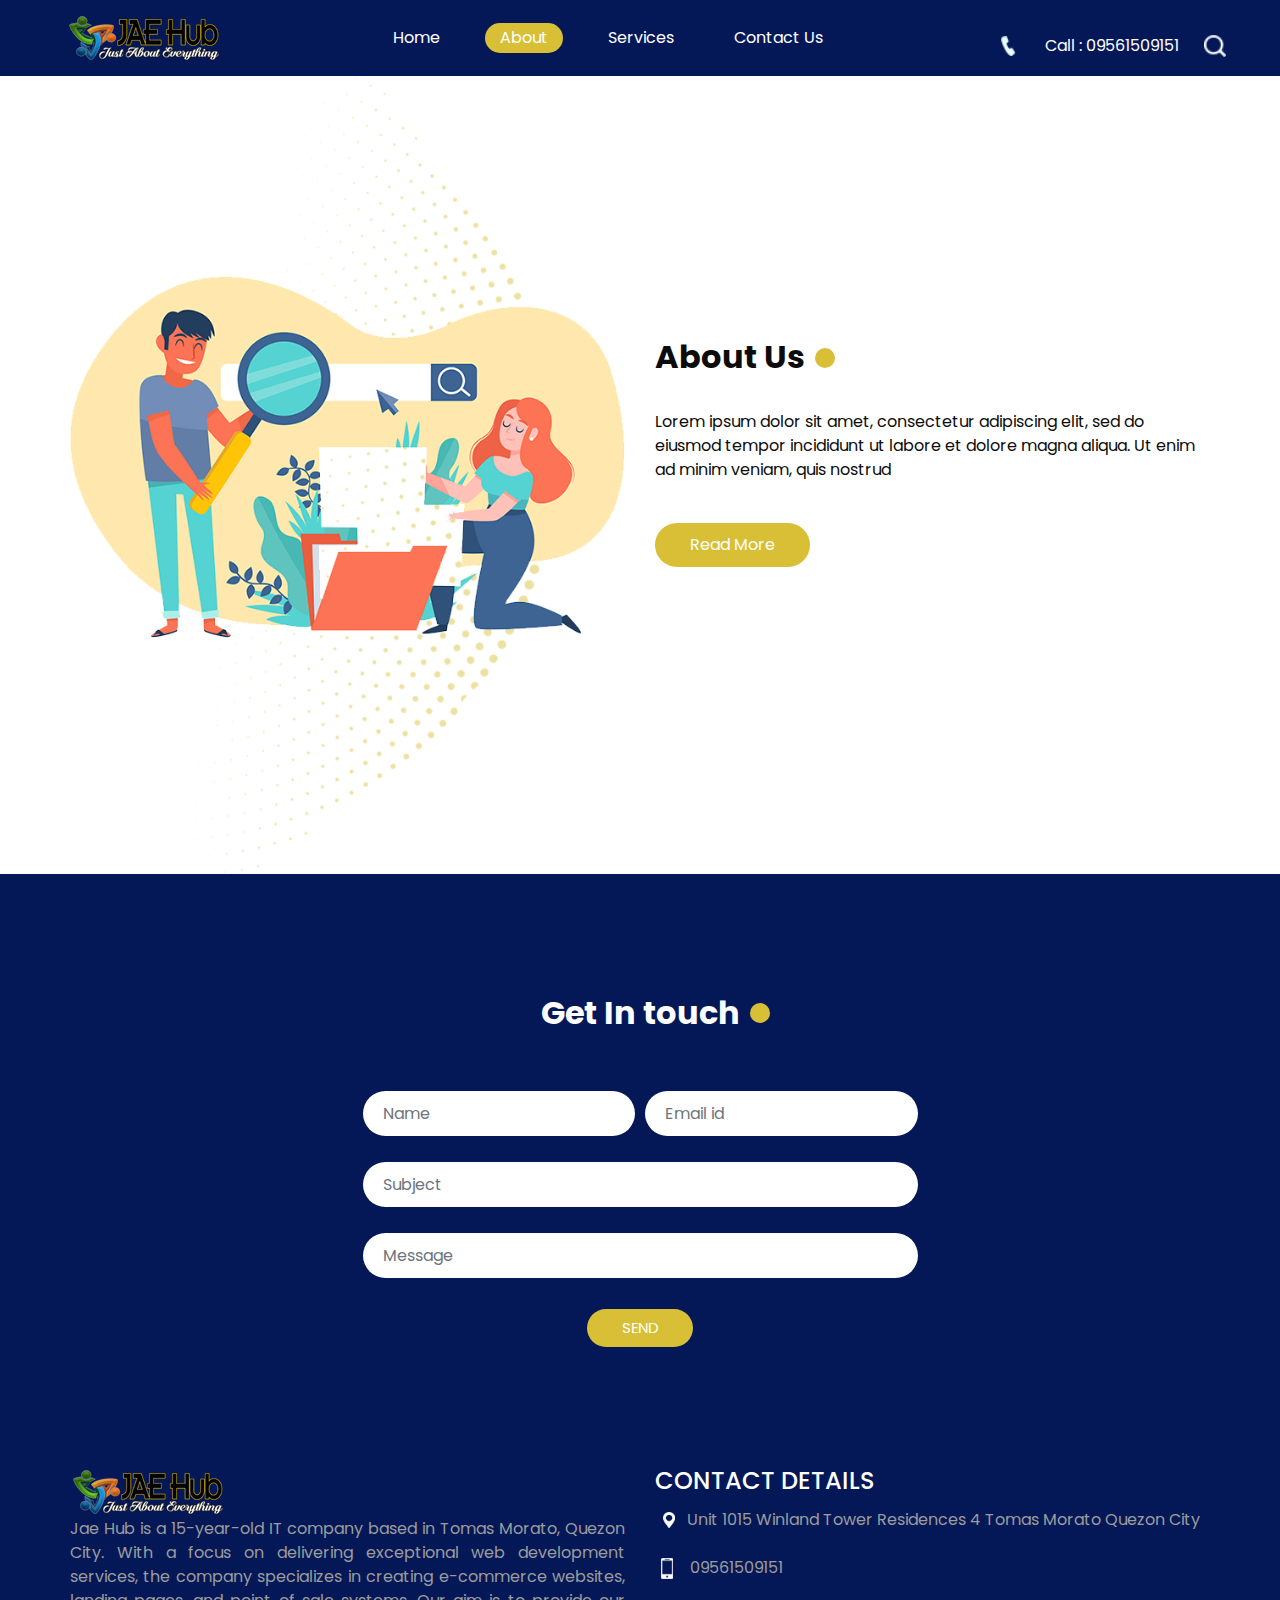
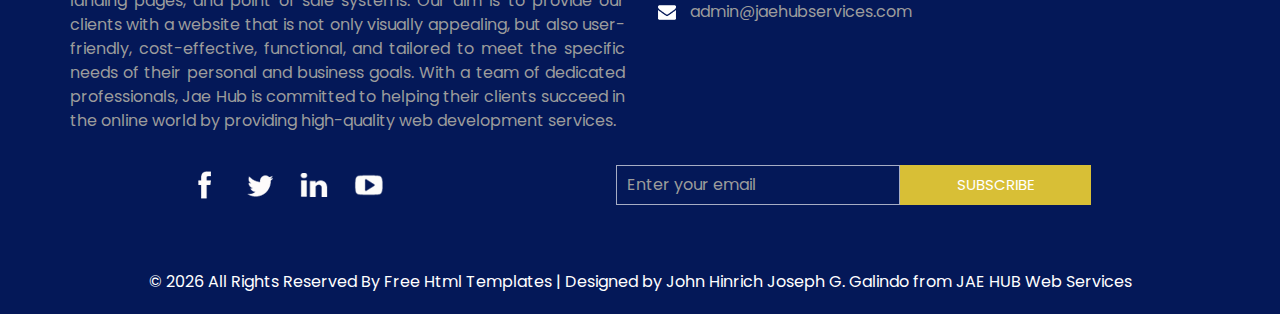
==== about.html @ 188d8688 "added files" ====
<!DOCTYPE html>
<html>

<head>
  <!-- Basic -->
  <meta charset="utf-8" />
  <meta http-equiv="X-UA-Compatible" content="IE=edge" />
  <!-- Mobile Metas -->
  <meta name="viewport" content="width=device-width, initial-scale=1, shrink-to-fit=no" />
  <!-- Site Metas -->
  <meta name="keywords" content="" />
  <meta name="description" content="" />
  <meta name="author" content="" />

  <title>Seotech</title>

  <!-- slider stylesheet -->
  <link rel="stylesheet" type="text/css" href="https://cdnjs.cloudflare.com/ajax/libs/OwlCarousel2/2.1.3/assets/owl.carousel.min.css" />

  <!-- bootstrap core css -->
  <link rel="stylesheet" type="text/css" href="css/bootstrap.css" />

  <!-- fonts style -->
  <link href="https://fonts.googleapis.com/css?family=Poppins:400,600,700&display=swap" rel="stylesheet">
  <!-- Custom styles for this template -->
  <link href="css/style.css" rel="stylesheet" />
  <!-- responsive style -->
  <link href="css/responsive.css" rel="stylesheet" />
</head>

<body class="sub_page">

  <div class="hero_area">
    <!-- header section strats -->
    <header class="header_section">
      <div class="container-fluid">
        <nav class="navbar navbar-expand-lg custom_nav-container ">
          <a class="navbar-brand" href="index.html">
            <span>
              <img src="images/logo.png" alt="Logo">
            </span>
          </a>
          </a>
          <button class="navbar-toggler" type="button" data-toggle="collapse" data-target="#navbarSupportedContent" aria-controls="navbarSupportedContent" aria-expanded="false" aria-label="Toggle navigation">
            <span class="s-1"> </span>
            <span class="s-2"> </span>
            <span class="s-3"> </span>
          </button>

          <div class="collapse navbar-collapse" id="navbarSupportedContent">
            <div class="d-flex mx-auto flex-column flex-lg-row align-items-center">
              <ul class="navbar-nav  ">
                <li class="nav-item">
                  <a class="nav-link" href="index.html">Home <span class="sr-only">(current)</span></a>
                </li>
                <li class="nav-item active">
                  <a class="nav-link" href="about.html"> About</a>
                </li>
                <li class="nav-item">
                  <a class="nav-link" href="service.html"> Services </a>
                </li>
                <li class="nav-item">
                  <a class="nav-link" href="#contactLink">Contact Us</a>
                </li>
              </ul>
            </div>
            <div class="quote_btn-container ">
              <a href="">
                <img src="images/call.png" alt="">
                <span>
                  Call : 09561509151
                </span>
              </a>
              <form class="form-inline">
                <button class="btn  my-2 my-sm-0 nav_search-btn" type="submit"></button>
              </form>
            </div>
          </div>
        </nav>
      </div>
    </header>
    <!-- end header section -->
  </div>

  <!-- about section -->

  <section class="about_section ">
    <div class="container">
      <div class="row">
        <div class="col-md-6">
          <div class="img-box">
            <img src="images/about-img2.png" alt="">
          </div>
        </div>
        <div class="col-md-6">
          <div class="detail-box">
            <div class="heading_container">
              <h2>
                About Us
              </h2>
            </div>
            <p>
              Lorem ipsum dolor sit amet, consectetur adipiscing elit, sed do eiusmod tempor incididunt ut labore et
              dolore magna aliqua. Ut enim ad minim veniam, quis nostrud
            </p>
            <a href="">
              Read More
            </a>
          </div>
        </div>
      </div>
    </div>
  </section>

  <!-- end about section -->


  <div class="footer_bg">

    <!-- contact section -->
    <section class="contact_section layout_padding" id="contactLink">
      <div class="container">
        <div class="heading_container">
          <h2>
            Get In touch
          </h2>
        </div>
      </div>
      <div class="container">
        <div class="row">
          <div class="col-lg-6 col-md-8 mx-auto">
            <form>
              <div class="form-row">
                <div class="form-group col-md-6">
                  <input type="text" class="form-control" id="inputName4" placeholder="Name ">
                </div>
                <div class="form-group col-md-6">
                  <input type="email" class="form-control" id="inputEmail4" placeholder="Email id">
                </div>

              </div>
              <div class="form-row">
                <div class="form-group col">
                  <input type="text" class="form-control" id="inputSubject4" placeholder="Subject">
                </div>
              </div>
              <div class="form-group">
                <input type="text" class="form-control" id="inputMessage" placeholder="Message">
              </div>
              <div class="d-flex justify-content-center">
                <button type="submit" class="">Send</button>
              </div>
            </form>
          </div>
        </div>
      </div>
    </section>


    <!-- end contact section -->



    <!-- info section -->
    <section class="info_section layout_padding2">
      <div class="container">
        <div class="row">

          <div class="col-md-6">
            <div class="info_logo">
              <h3 class="d-none">
                JAEHub
              </h3>
              <img src="images/logo.png" alt="Logo">
              <p class="text-justify">
                Jae Hub is a 15-year-old IT company based in Tomas Morato, Quezon City. With a focus on delivering exceptional web development services, the company specializes in creating e-commerce websites, landing pages, and point of sale systems. Our aim is to provide our clients with a website that is not only visually appealing, but also user-friendly, cost-effective, functional, and tailored to meet the specific needs of their personal and business goals. With a team of dedicated professionals, Jae Hub is committed to helping their clients succeed in the online world by providing high-quality web development services.
              </p>
            </div>
          </div>

          <!-- <div class="col-md-3">
            <div class="info_links">
              <h4>
                BASIC LINKS
              </h4>
              <ul class="  ">
                <li class=" active">
                  <a class="" href="index.html">Home <span class="sr-only">(current)</span></a>
                </li>
                <li class="">
                  <a class="" href="about.html"> About</a>
                </li>
                <li class="">
                  <a class="" href="service.html"> Services </a>
                </li>
                <li class="">
                  <a class="" href="#contactLink">Contact Us</a>
                </li>
              </ul>
            </div>
          </div> -->

          <div class="col-md-6">
            <div class="info_contact">
              <h4>
                CONTACT DETAILS
              </h4>
              <div>
                <p>
                  <img src="images/map-icon.png" width="12px" alt="" class="m-2">
                  Unit 1015 Winland Tower Residences 4 Tomas Morato Quezon City
                </p>
                
              </div>
              <a href="">
                <div class="img-box">
                  <img src="images/telephone-white.png" width="12px" alt="">
                </div>
                <p>
                  09561509151
                </p>
              </a>
              <a href="">
                <div class="img-box">
                  <img src="images/envelope-white.png" width="18px" alt="">
                </div>
                <p>
                  admin@jaehubservices.com
                </p>
              </a>
            </div>
          </div>

          <div class="container-fluid">
            <div class="info_form d-flex align-items-center justify-content-around container-fluid flex-wrap">
              <div class="social_box mt-3">
                <a href="https://www.facebook.com/biz.jaehub/">
                  <img src="images/info-fb.png" alt="">
                </a>
                <a href="#">
                  <img src="images/info-twitter.png" alt="">
                </a>
                <a href="#">
                  <img src="images/info-linkedin.png" alt="">
                </a>
                <a href="https://www.youtube.com/@jaehubwebservices">
                  <img src="images/info-youtube.png" alt="">
                </a>
              </div>

              <div class="mt-3">
                <form action="" class="news-letter-form d-flex mt-0">
                  <input type="email" placeholder="Enter your email">
                  <button class="mt-0">
                    Subscribe
                  </button>
                </form>
              </div>

            </div>
          </div>
        </div>
      </div>
    </section>

    <!-- end info_section -->


    <!-- footer section -->
    <section class="container-fluid footer_section">
      <div class="container">
        <p>
          &copy; <span id="displayYear"></span> All Rights Reserved By
          <a href="https://html.design/">Free Html Templates</a> 
          | Designed by John Hinrich Joseph G. Galindo from 
          <a href="https://jaehubservices.com/">JAE HUB Web Services</a>
        </p>
      </div>
    </section>
    <!-- footer section -->

  </div>

  <script type="text/javascript" src="js/jquery-3.4.1.min.js"></script>
  <script type="text/javascript" src="js/bootstrap.js"></script>
  <script type="text/javascript" src="js/custom.js"></script>


</body>

</html>
---- css/style.css ----
body {
  font-family: "Poppins", sans-serif;
  color: #0c0c0c;
  background-color: #ffffff;
}

.layout_padding {
  padding: 75px 0;
}

.layout_padding2 {
  padding: 45px 0;
}

.layout_padding2-top {
  padding-top: 45px;
}

.layout_padding2-bottom {
  padding-bottom: 45px;
}

.layout_padding-top {
  padding-top: 75px;
}

.layout_padding-bottom {
  padding-bottom: 75px;
}

.heading_container {
  display: -webkit-box;
  display: -ms-flexbox;
  display: flex;
  -webkit-box-orient: vertical;
  -webkit-box-direction: normal;
      -ms-flex-direction: column;
          flex-direction: column;
  -webkit-box-align: start;
      -ms-flex-align: start;
          align-items: flex-start;
}

.heading_container h2 {
  position: relative;
  font-weight: bold;
}

.heading_container h2::before {
  content: "";
  position: absolute;
  width: 20px;
  height: 20px;
  background-color: #d8bf36;
  top: 50%;
  right: -30px;
  border-radius: 100%;
  -webkit-transform: translateY(-50%);
          transform: translateY(-50%);
}

/*header section*/
.hero_area {
  height: 98vh;
  position: relative;
  background-image: url(../images/hero-bg.png);
  background-size: cover;
  background-position: bottom;
}

.sub_page .hero_area {
  height: auto;
  background: none;
  background-color: #041858;
}

.sub_page .footer_bg {
  background: none;
  background-color: #041858;
  padding-top: 45px;
}

.header_section .container-fluid {
  padding-right: 25px;
  padding-left: 25px;
}

.header_section .nav_container {
  margin: 0 auto;
}

.custom_nav-container .navbar-nav .nav-item .nav-link {
  padding: 3px 15px;
  margin: 10px 15px;
  color: #ffffff;
  text-align: center;
  border-radius: 20px;
}

.custom_nav-container .navbar-nav .nav-item.active .nav-link, .custom_nav-container .navbar-nav .nav-item:hover .nav-link {
  background-color: #d8bf36;
}

a,
a:hover,
a:focus {
  text-decoration: none;
}

a:hover,
a:focus {
  color: initial;
}

.btn,
.btn:focus {
  outline: none !important;
  -webkit-box-shadow: none;
          box-shadow: none;
}

.custom_nav-container .nav_search-btn {
  background-image: url(../images/search-icon.png);
  background-size: 22px;
  background-repeat: no-repeat;
  background-position-y: 7px;
  width: 35px;
  height: 35px;
  padding: 0;
  border: none;
}

.navbar-brand {
  margin-left: 25px;
}

.navbar-brand span {
  font-size: 24px;
  font-weight: 700;
  color: #ffffff;
  text-transform: uppercase;
}

.custom_nav-container {
  z-index: 99999;
}

.navbar-expand-lg .navbar-collapse {
  -webkit-box-align: end;
      -ms-flex-align: end;
          align-items: flex-end;
}

.custom_nav-container .navbar-toggler {
  outline: none;
}

.custom_nav-container .navbar-toggler {
  padding: 0;
  width: 37px;
  height: 42px;
}

.custom_nav-container .navbar-toggler span {
  display: block;
  width: 35px;
  height: 4px;
  background-color: #ffffff;
  margin: 7px 0;
  -webkit-transition: all .3s;
  transition: all .3s;
}

.custom_nav-container .navbar-toggler[aria-expanded="true"] .s-1 {
  -webkit-transform: rotate(45deg);
          transform: rotate(45deg);
  margin: 0;
  margin-bottom: -4px;
}

.custom_nav-container .navbar-toggler[aria-expanded="true"] .s-2 {
  display: none;
}

.custom_nav-container .navbar-toggler[aria-expanded="true"] .s-3 {
  -webkit-transform: rotate(-45deg);
          transform: rotate(-45deg);
  margin: 0;
  margin-top: -4px;
}

.custom_nav-container .navbar-toggler[aria-expanded="false"] .s-1,
.custom_nav-container .navbar-toggler[aria-expanded="false"] .s-2,
.custom_nav-container .navbar-toggler[aria-expanded="false"] .s-3 {
  -webkit-transform: none;
          transform: none;
}

.quote_btn-container {
  display: -webkit-box;
  display: -ms-flexbox;
  display: flex;
  -webkit-box-align: center;
      -ms-flex-align: center;
          align-items: center;
}

.quote_btn-container a {
  color: #ffffff;
  margin-right: 25px;
}

.quote_btn-container a img {
  width: 15px;
  margin: 0 25px;
}

/*end header section*/
/* slider section */
.slider_section {
  height: calc(100% - 80px);
  display: -webkit-box;
  display: -ms-flexbox;
  display: flex;
  -webkit-box-align: center;
      -ms-flex-align: center;
          align-items: center;
  position: relative;
  z-index: 2;
  color: #3b3a3a;
}

.slider_section .row {
  -webkit-box-align: center;
      -ms-flex-align: center;
          align-items: center;
}

.slider_section div#carouselExampleIndicators {
  width: 100%;
  position: unset;
}

.slider_section .detail_box {
  color: #ffffff;
}

.slider_section .detail_box h1 {
  font-size: 4rem;
  font-weight: bold;
  margin-bottom: 30px;
}

.slider_section .detail_box .btn-box {
  margin: 30px -5px 0 -5px;
}

.slider_section .detail_box .btn-box a {
  width: 145px;
  text-align: center;
  margin: 5px;
}

.slider_section .detail_box .btn-box a.btn-1 {
  display: inline-block;
  padding: 8px 0;
  background-color: #d8bf36;
  color: #ffffff;
  border-radius: 30px;
}

.slider_section .detail_box .btn-box a.btn-1:hover {
  background-color: #e0cd61;
}

.slider_section .detail_box .btn-box a.btn-2 {
  display: inline-block;
  padding: 8px 0;
  background-color: #ffffff;
  color: #000000;
  border-radius: 30px;
}

.slider_section .detail_box .btn-box a.btn-2:hover {
  background-color: white;
}

.slider_section .img-box img {
  width: 100%;
}

.slider_section .slider_number-container {
  position: absolute;
  top: 8%;
  left: 10%;
  display: -webkit-box;
  display: -ms-flexbox;
  display: flex;
}

.slider_section .carousel_btn-container {
  width: 95px;
  position: absolute;
  bottom: 9%;
  display: -webkit-box;
  display: -ms-flexbox;
  display: flex;
  -webkit-box-pack: justify;
      -ms-flex-pack: justify;
          justify-content: space-between;
  right: 50%;
  z-index: 999;
  -webkit-transform: translateX(50%);
          transform: translateX(50%);
}

.slider_section .carousel_btn-container .carousel-control-prev,
.slider_section .carousel_btn-container .carousel-control-next {
  position: relative;
  width: 45px;
  height: 45px;
  border: none;
  border-radius: 100%;
  opacity: 1;
  background-repeat: no-repeat;
  background-size: 8px;
  background-position: center;
  background-color: #d8bf36;
}

.slider_section .carousel_btn-container .carousel-control-prev:hover,
.slider_section .carousel_btn-container .carousel-control-next:hover {
  background-color: #041858;
}

.slider_section .carousel_btn-container .carousel-control-prev {
  background-image: url(../images/left-angle.png);
}

.slider_section .carousel_btn-container .carousel-control-next {
  background-image: url(../images/right-angle.png);
  -webkit-transform: translateY(-10px);
          transform: translateY(-10px);
}

.about_section .row {
  -webkit-box-align: center;
      -ms-flex-align: center;
          align-items: center;
}

.about_section .img-box img {
  max-width: 100%;
}

.about_section .detail-box p {
  margin-top: 25px;
}

.about_section .detail-box a {
  display: inline-block;
  padding: 10px 35px;
  background-color: #d8bf36;
  color: #ffffff;
  border-radius: 30px;
  margin: 25px 0 45px 0;
}

.about_section .detail-box a:hover {
  background-color: #e0cd61;
}

.service_section {
  background-color: #041858;
  color: #ffffff;
  text-align: center;
}

.service_section .heading_container {
  -webkit-box-align: center;
      -ms-flex-align: center;
          align-items: center;
}

.service_section .service_container {
  display: -webkit-box;
  display: -ms-flexbox;
  display: flex;
  -webkit-box-pack: center;
      -ms-flex-pack: center;
          justify-content: center;
  padding: 35px 60px;
  -ms-flex-wrap: wrap;
      flex-wrap: wrap;
}

.service_section .service_container .box {
  margin: 25px 10px;
  min-width: 200px;
  width: 250px;
}

.service_section .service_container .box .img-box {
  display: -webkit-box;
  display: -ms-flexbox;
  display: flex;
  -webkit-box-pack: center;
      -ms-flex-pack: center;
          justify-content: center;
  -webkit-box-align: center;
      -ms-flex-align: center;
          align-items: center;
  height: 200px;
  background-color: #ffffff;
  border-radius: 15px;
}

.service_section .service_container .box .img-box img {
  width: 75px;
}

.service_section .service_container .box .detail-box {
  margin-top: 15px;
}

.service_section .service_container .box .detail-box h5 {
  font-weight: bold;
  position: relative;
}

.service_section .btn-box {
  display: -webkit-box;
  display: -ms-flexbox;
  display: flex;
  -webkit-box-pack: center;
      -ms-flex-pack: center;
          justify-content: center;
}

.service_section .btn-box a {
  display: inline-block;
  padding: 10px 35px;
  background-color: #d8bf36;
  color: #ffffff;
  border-radius: 30px;
}

.service_section .btn-box a:hover {
  background-color: #e0cd61;
}

.work_section .heading_container {
  margin-bottom: 45px;
}

.work_section .row {
  -webkit-box-align: center;
      -ms-flex-align: center;
          align-items: center;
}

.work_section .detail_container .box {
  margin-bottom: 20px;
  padding: 20px;
  -webkit-box-shadow: 0 0 25px 0 rgba(0, 0, 0, 0.15);
          box-shadow: 0 0 25px 0 rgba(0, 0, 0, 0.15);
}

.work_section .detail_container .box .top-box {
  display: -webkit-box;
  display: -ms-flexbox;
  display: flex;
  -webkit-box-align: center;
      -ms-flex-align: center;
          align-items: center;
}

.work_section .detail_container .box .top-box .icon-box {
  width: 50px;
  margin-right: 15px;
}

.work_section .detail_container .box .top-box .icon-box img {
  width: 100%;
}

.work_section .detail_container .box .top-box h5 {
  font-weight: 600;
  margin: 0;
}

.work_section .detail_container .box .bottom-box {
  margin-top: 10px;
}

.work_section .img-box img {
  max-width: 100%;
}

.work_section .btn-box {
  display: -webkit-box;
  display: -ms-flexbox;
  display: flex;
}

.work_section .btn-box a {
  display: inline-block;
  padding: 10px 25px;
  background-color: #d8bf36;
  color: #ffffff;
  border-radius: 30px;
}

.work_section .btn-box a:hover {
  background-color: #e0cd61;
}

.team_section {
  text-align: center;
}

.team_section .heading_container {
  -webkit-box-align: center;
      -ms-flex-align: center;
          align-items: center;
}

.team_section .team_container {
  display: -webkit-box;
  display: -ms-flexbox;
  display: flex;
  -webkit-box-pack: center;
      -ms-flex-pack: center;
          justify-content: center;
  padding: 25px 65px;
  -ms-flex-wrap: wrap;
      flex-wrap: wrap;
}

.team_section .team_container .box {
  margin: 35px 45px;
  min-width: 200px;
  width: 250px;
}

.team_section .team_container .box .img-box {
  display: -webkit-box;
  display: -ms-flexbox;
  display: flex;
  -webkit-box-pack: center;
      -ms-flex-pack: center;
          justify-content: center;
  -webkit-box-align: center;
      -ms-flex-align: center;
          align-items: center;
  border-radius: 15px;
  position: relative;
}

.team_section .team_container .box .img-box img {
  width: 100%;
}

.team_section .team_container .box .img-box::before {
  content: "";
  position: absolute;
  z-index: -1;
  top: 0;
  left: 50%;
  width: 120%;
  height: 75%;
  border-radius: 25px;
  -webkit-transform: translateX(-52.5%) rotate(-15deg);
          transform: translateX(-52.5%) rotate(-15deg);
  background-color: #041858;
}

.team_section .team_container .box .detail-box {
  margin-top: 15px;
}

.team_section .team_container .box .detail-box h5 {
  font-weight: bold;
  position: relative;
}

.team_section .team_container .box.b-2 {
  margin-top: 130px;
}

.team_section .team_container .box.b-3 {
  margin-top: 230px;
}

.team_section .btn-box {
  display: -webkit-box;
  display: -ms-flexbox;
  display: flex;
  -webkit-box-pack: center;
      -ms-flex-pack: center;
          justify-content: center;
}

.team_section .btn-box a {
  display: inline-block;
  padding: 10px 35px;
  background-color: #d8bf36;
  color: #ffffff;
  border-radius: 30px;
}

.team_section .btn-box a:hover {
  background-color: #e0cd61;
}

.client_section .box {
  display: -webkit-box;
  display: -ms-flexbox;
  display: flex;
  -webkit-box-orient: vertical;
  -webkit-box-direction: normal;
      -ms-flex-direction: column;
          flex-direction: column;
  margin-top: 45px;
}

.client_section .box .img-box img {
  max-width: 100%;
}

.client_section .box .detail-box {
  margin-top: 20px;
}

.client_section .box .detail-box h6 {
  font-size: 18px;
  font-weight: bold;
}

.client_section .carousel_btn-container {
  width: 100px;
  position: absolute;
  bottom: -50px;
  display: -webkit-box;
  display: -ms-flexbox;
  display: flex;
  -webkit-box-pack: justify;
      -ms-flex-pack: justify;
          justify-content: space-between;
  right: 15%;
  z-index: 999;
}

.client_section .carousel_btn-container .carousel-control-prev,
.client_section .carousel_btn-container .carousel-control-next {
  position: relative;
  width: 45px;
  height: 45px;
  border: none;
  border-radius: 100%;
  opacity: 1;
  background-repeat: no-repeat;
  background-size: 20px;
  background-position: center;
  background-color: #d8bf36;
}

.client_section .carousel_btn-container .carousel-control-prev:hover,
.client_section .carousel_btn-container .carousel-control-next:hover {
  background-color: #041858;
}

.client_section .carousel_btn-container .carousel-control-prev {
  background-image: url(../images/prev-white.png);
}

.client_section .carousel_btn-container .carousel-control-next {
  background-image: url(../images/next-white.png);
}

.footer_bg {
  background-image: url(../images/footer-bg.png);
  background-size: cover;
  background-position: right top;
  padding-top: 250px;
}

.contact_section {
  color: #ffffff;
}

.contact_section .heading_container {
  -webkit-box-align: center;
      -ms-flex-align: center;
          align-items: center;
  margin-bottom: 45px;
}

.contact_section form .form-control {
  border: none;
  background-color: #ffffff;
  outline: none;
  -webkit-box-shadow: none;
          box-shadow: none;
  border-radius: 30px;
  padding-left: 20px;
  height: 45px;
  margin: 5px 0;
}

.contact_section button {
  display: inline-block;
  padding: 8px 35px;
  background-color: #d8bf36;
  color: #ffffff;
  border-radius: 30px;
  text-transform: uppercase;
  border: none;
  -webkit-box-shadow: none;
          box-shadow: none;
  outline: none;
  margin-top: 15px;
  font-size: 15px;
}

.contact_section button:hover {
  background-color: #e0cd61;
}

.info_section {
  color: #ffffff;
}

.info_section p {
  color: #9c9c9c;
}

.info_section .info_logo h3 {
  text-transform: uppercase;
  font-weight: bold;
}

.info_section h5 {
  margin-bottom: 25px;
  font-size: 24px;
}

.info_section .info_contact .img-box {
  width: 35px;
  display: -webkit-box;
  display: -ms-flexbox;
  display: flex;
  -webkit-box-pack: center;
      -ms-flex-pack: center;
          justify-content: center;
}

.info_section .info_contact p {
  margin: 0;
}

.info_section .info_contact a {
  display: -webkit-box;
  display: -ms-flexbox;
  display: flex;
  -webkit-box-align: center;
      -ms-flex-align: center;
          align-items: center;
  margin: 20px 0;
}

.info_section .info_contact a p {
  color: #9c9c9c;
}

.info_section .info_contact a:hover p {
  color: #ffffff;
}

.info_section .info_contact a img {
  height: auto;
  margin-right: 12px;
}

.info_section .info_links ul {
  padding-left: 15px;
}

.info_section .info_links ul li {
  list-style-type: none;
  margin: 5px 0;
}

.info_section .info_links ul li a {
  color: #9c9c9c;
  position: relative;
}

.info_section .info_links ul li a::before {
  display: none;
  content: "";
  position: absolute;
  left: -15px;
  top: 50%;
  width: 10px;
  height: 10px;
  border-radius: 100%;
  -webkit-transform: translateY(-50%);
          transform: translateY(-50%);
  background-color: #d8bf36;
}

.info_section .info_links ul li a:hover {
  color: #ffffff;
}

.info_section .info_links ul li.active a {
  color: #ffffff;
}

.info_section .info_links ul li.active a::before {
  display: block;
}

.info_section .info_form form {
  margin-top: 20px;
}

.info_section .info_form form input {
  border: 1px solid #a6adc4;
  background-color: transparent;
  outline: none;
  width: 100%;
  padding: 7px 10px;
  color: #ffffff;
  flex: 2;
}

.info_section .info_form form input::-webkit-input-placeholder {
  color: #9c9c9c;
}

.info_section .info_form form input:-ms-input-placeholder {
  color: #9c9c9c;
}

.info_section .info_form form input::-ms-input-placeholder {
  color: #9c9c9c;
}

.info_section .info_form form input::placeholder {
  color: #9c9c9c;
}

.info_section .info_form form button {
  display: inline-block;
  padding: 8px 30px;
  background-color: #d8bf36;
  color: #ffffff;
  margin-top: 15px;
  text-transform: uppercase;
  font-size: 15px;
  border: none;
  width: 100%;
  flex: 1;
}

.info_section .info_form form button:hover {
  background-color: #e0cd61;
}

.info_section .info_form .social_box {
  margin-top: 35px;
  width: fit-content;
  display: -webkit-box;
  display: -ms-flexbox;
  display: flex;
}

.info_section .info_form .social_box a {
  margin-right: 25px;
}

/* footer section*/
.footer_section {
  display: -webkit-box;
  display: -ms-flexbox;
  display: flex;
  -webkit-box-pack: center;
      -ms-flex-pack: center;
          justify-content: center;
  position: relative;
}

.footer_section p {
  color: #ffffff;
  margin: 0 auto;
  text-align: center;
  padding: 20px;
}

.footer_section a {
  color: #ffffff;
}

.news-letter-form > input{
  flex: 2;
}

.news-letter-form > button{
  flex: 1;
}

/*# sourceMappingURL=style.css.map */
---- css/responsive.css ----
@media (max-width: 1120px) {
  .team_section .team_container .box.b-3 {
    margin-top: 100px;
  }
}

@media (max-width: 992px) {

  .hero_area {
    height: auto;
  }

  .navbar-brand {
    margin-left: 0;
  }

  .slider_section {
    padding: 45px 0 175px 0;
  }

  .footer_bg {
    padding-top: 125px;
  }

  /* 
  .quote_btn-container {
    display: none;
  } */
  .quote_btn-container {
    flex-direction: column;
    align-items: center;
  }

  .quote_btn-container a {
    display: none;
  }

  .custom_nav-container .nav_search-btn {
    background-position: center;
  }
}

@media (max-width: 768px) {


  .slider_section .detail_box {
    text-align: center;
  }

  .slider_section {
    padding: 45px 0 200px 0;
  }

  .slider_section .img-box {
    margin-top: 45px;
  }

  .slider_section .carousel_btn-container {
    bottom: 11%;
  }

  .about_section .row {
    flex-direction: column-reverse;
  }

  .about_section .detail-box {
    margin-top: 45px;
  }

  .about_section .img-box {
    margin-top: -115px;
  }

  .work_section .img-box {
    margin-top: 25px;
  }

  .work_section .btn-box {
    justify-content: center;
    margin-top: 35px;
  }

  .team_section .team_container .box.b-2 {
    margin-top: 100px;
  }

  .client_section {
    text-align: center;
    margin-bottom: 45px;
  }

  .client_section .heading_container {
    align-items: center;

  }

  .client_section .box {
    align-items: center;
  }

  .client_section .carousel_btn-container {
    bottom: -100px;
    right: 50%;
    transform: translateX(50%);
  }

  .footer_bg {
    padding-top: 75px;
  }

  .info_section .row>div {
    display: flex;
    flex-direction: column;
    align-items: center;
    margin-bottom: 15px;
    text-align: center;
  }

  .info_section .info_form .social_box {
    justify-content: center;
  }
}

@media (max-width: 576px) {
  .slider_section .detail_box h1 {
    font-size: 3.5rem;
  }
}

@media (max-width: 480px) {}

@media (max-width: 420px) {
  .slider_section .detail_box h1 {
    font-size: 3rem;
  }
}

@media (max-width: 360px) {}

@media (min-width: 1200px) {
  .container {
    max-width: 1170px;
  }
}
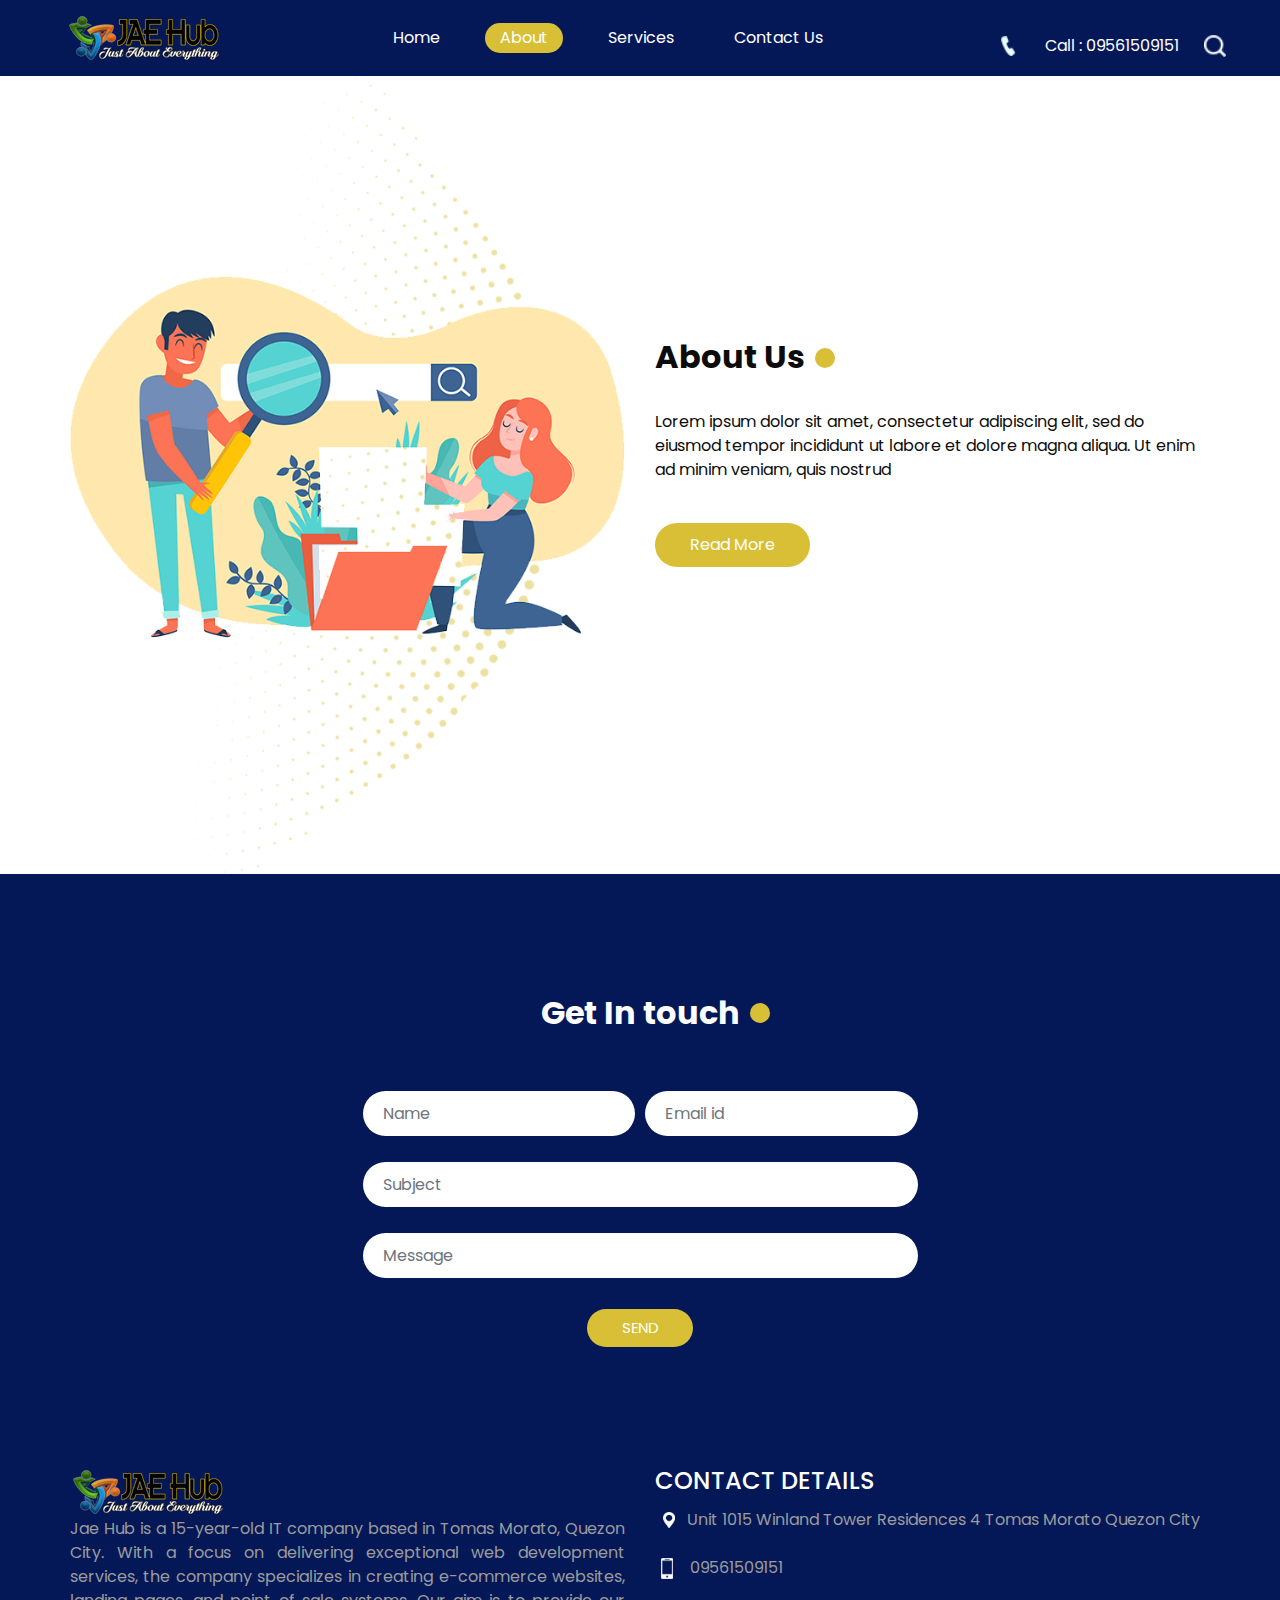
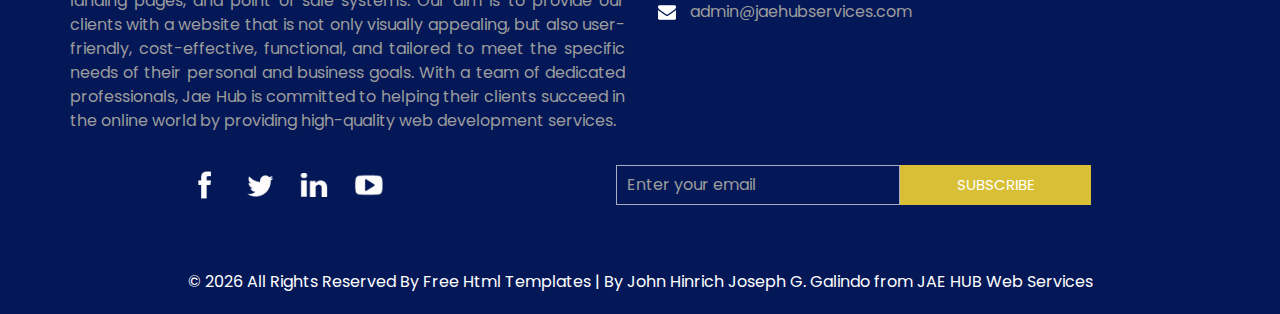
==== commit 2ee0040c: "modified the footer text" ====
--- a/about.html
+++ b/about.html
@@ -272,7 +272,7 @@
         <p>
           &copy; <span id="displayYear"></span> All Rights Reserved By
           <a href="https://html.design/">Free Html Templates</a> 
-          | Designed by John Hinrich Joseph G. Galindo from 
+          | By John Hinrich Joseph G. Galindo from 
           <a href="https://jaehubservices.com/">JAE HUB Web Services</a>
         </p>
       </div>
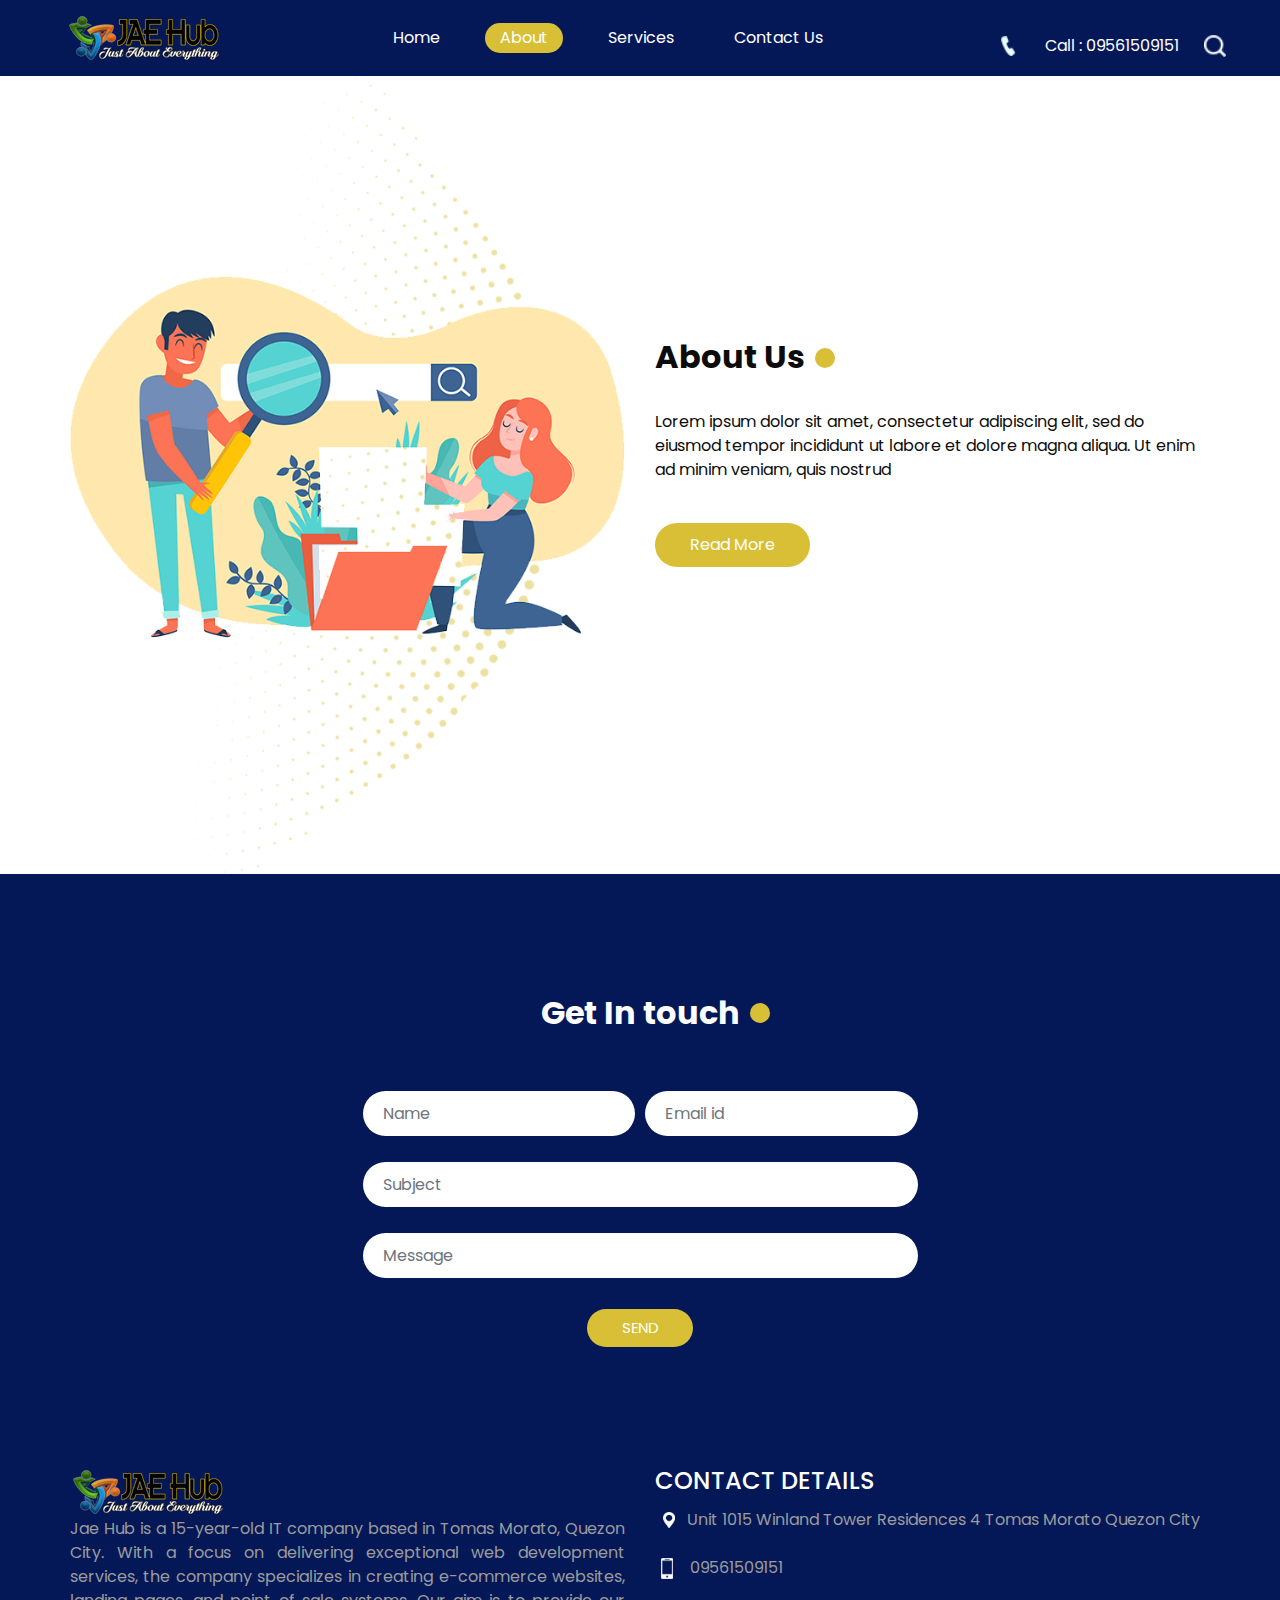
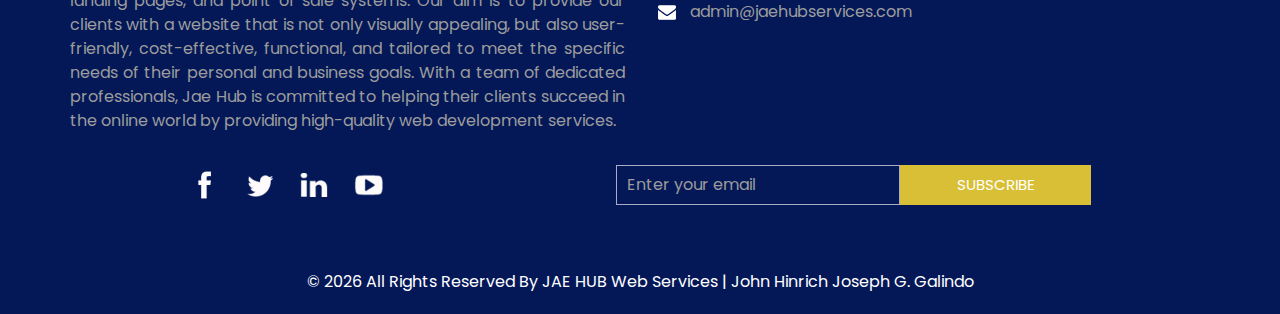
==== commit 13013eff: "replaced the all rights reserved link with JAEHUB" ====
--- a/about.html
+++ b/about.html
@@ -271,9 +271,8 @@
       <div class="container">
         <p>
           &copy; <span id="displayYear"></span> All Rights Reserved By
-          <a href="https://html.design/">Free Html Templates</a> 
-          | By John Hinrich Joseph G. Galindo from 
-          <a href="https://jaehubservices.com/">JAE HUB Web Services</a>
+          <a target="_blank" href="https://jaehubservices.com/">JAE HUB Web Services</a>
+          | John Hinrich Joseph G. Galindo
         </p>
       </div>
     </section>
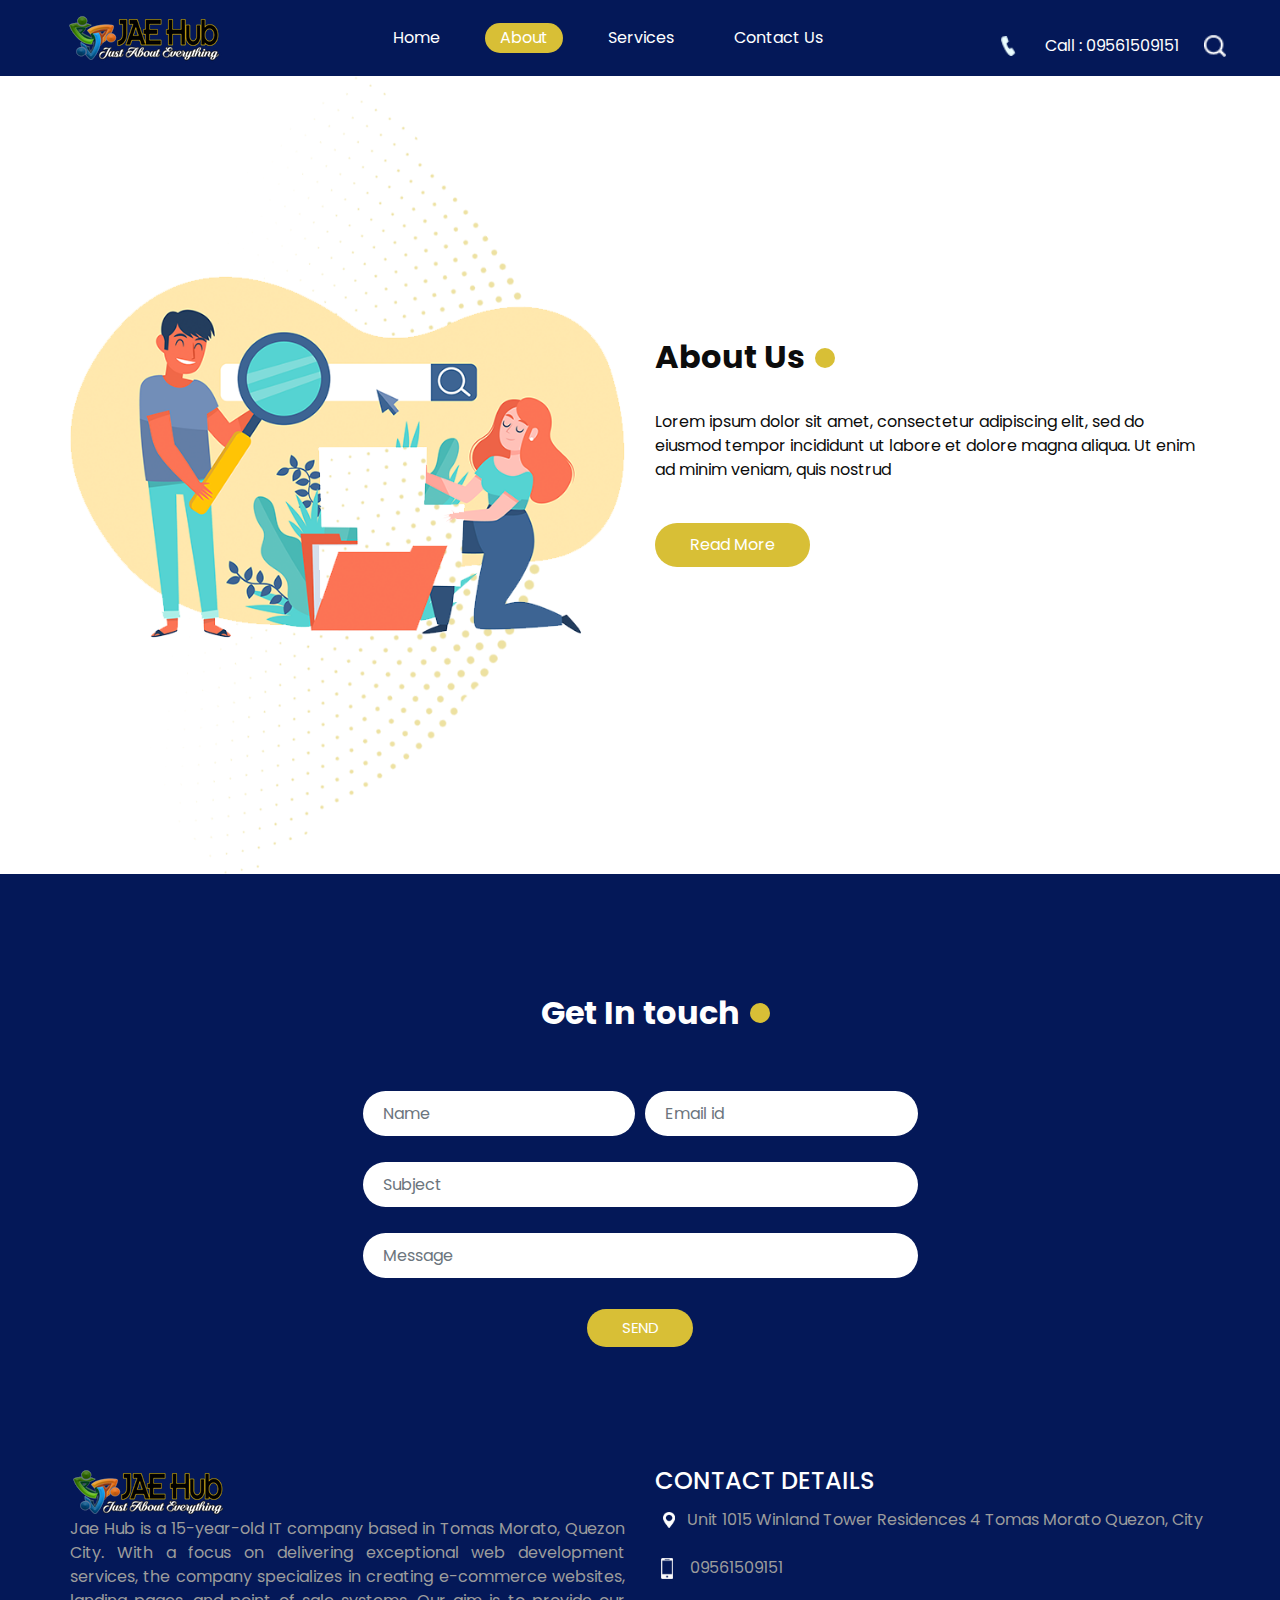
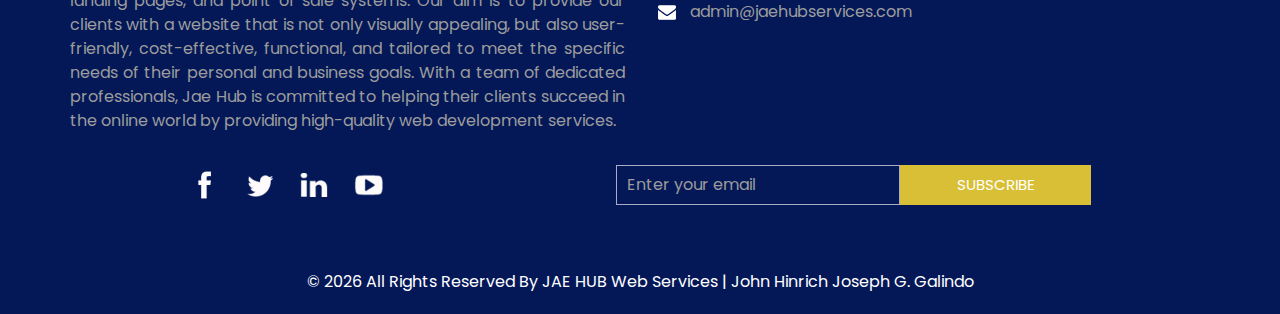
==== commit 8a3f591c: "added comma before the city" ====
--- a/about.html
+++ b/about.html
@@ -208,7 +208,7 @@
               <div>
                 <p>
                   <img src="images/map-icon.png" width="12px" alt="" class="m-2">
-                  Unit 1015 Winland Tower Residences 4 Tomas Morato Quezon City
+                  Unit 1015 Winland Tower Residences 4 Tomas Morato Quezon, City
                 </p>
                 
               </div>
